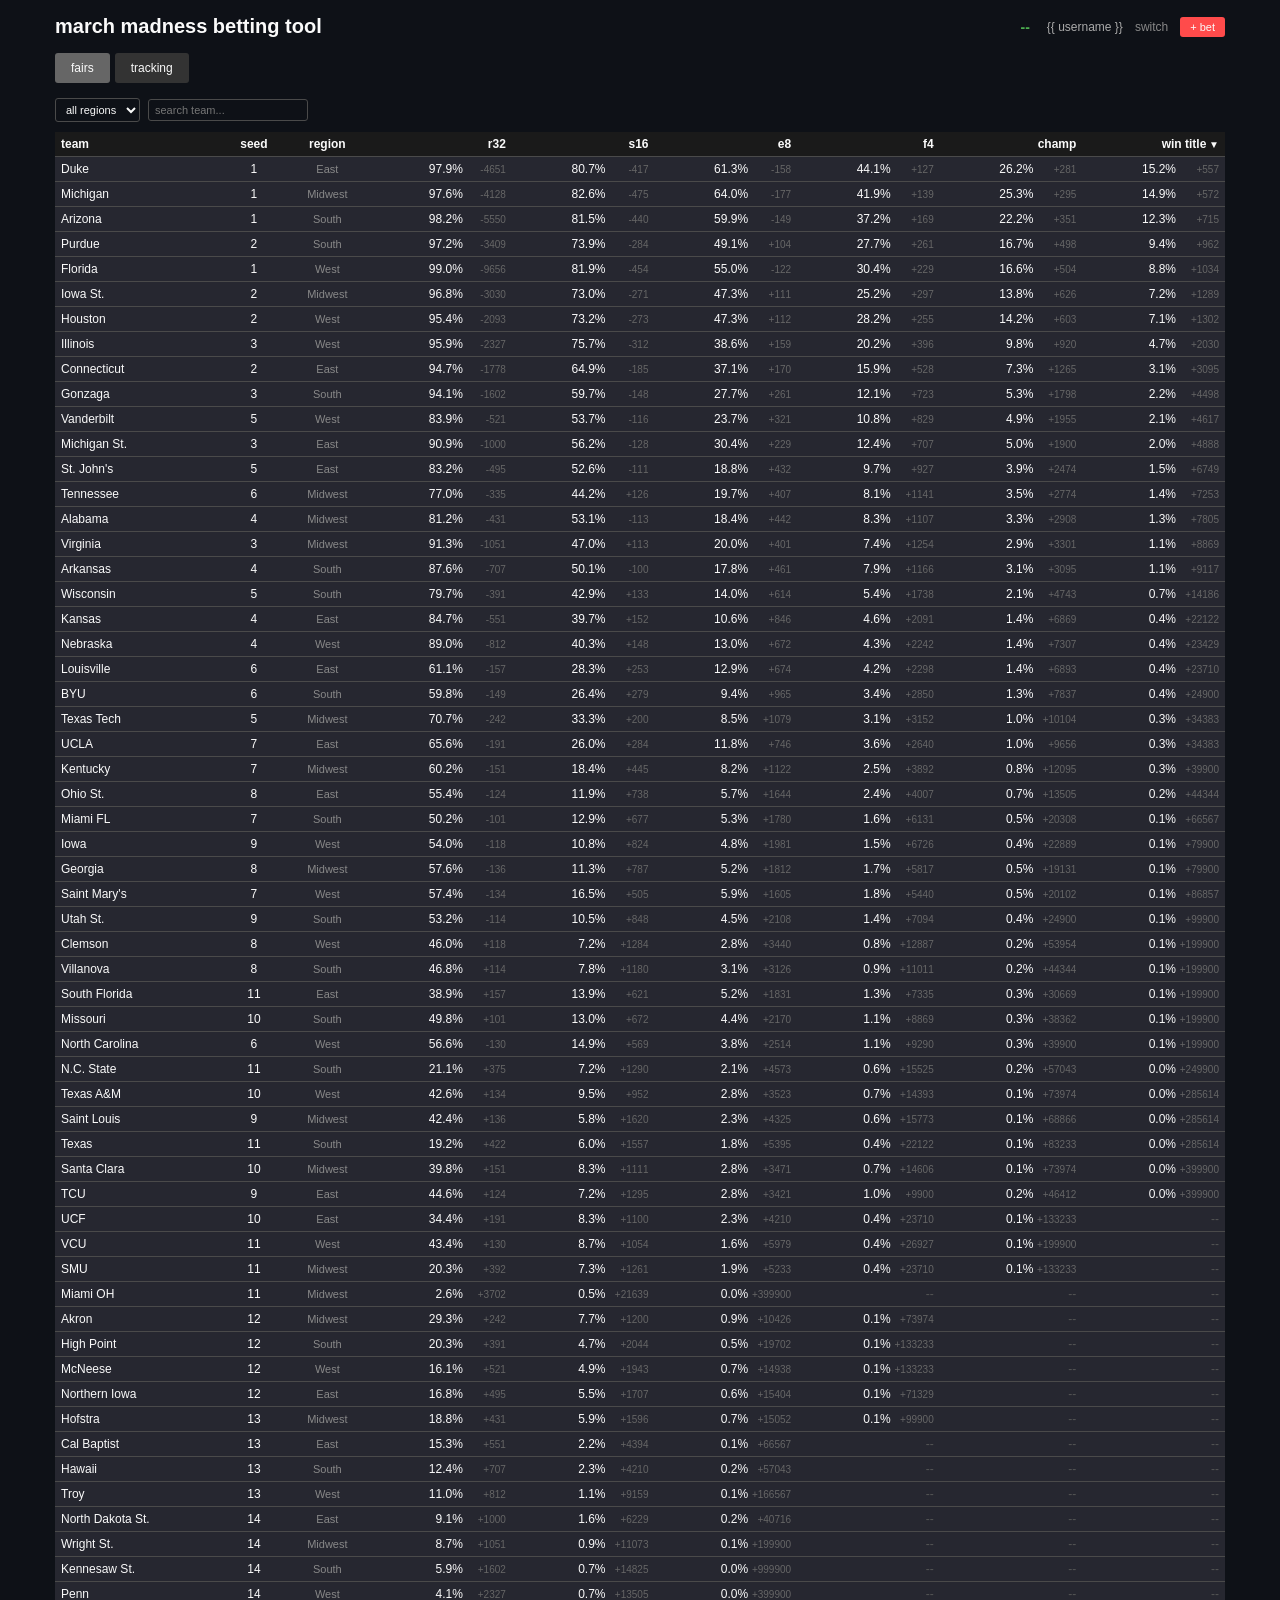
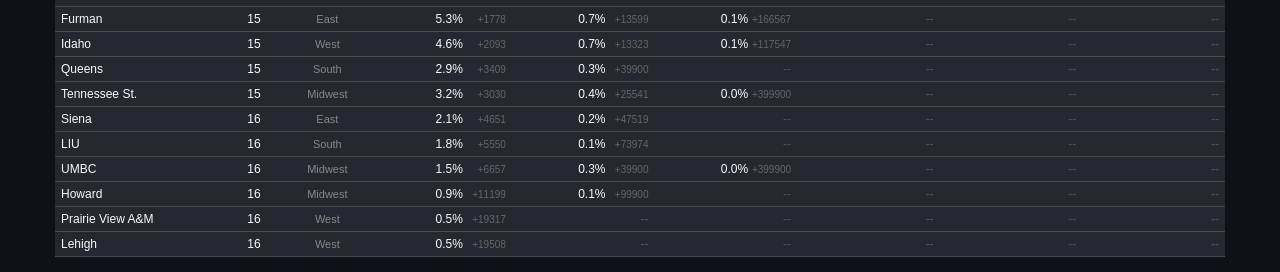
==== templates/index.html @ f967eba8 "update header title Co-Authored-By: Claude Opus 4.6 (1M context) <noreply@anthropic.com>" ====
<!DOCTYPE html>
<html lang="en">
<head>
    <meta charset="UTF-8">
    <meta name="viewport" content="width=device-width, initial-scale=1.0">
    <title>march madness betting tool</title>
    <link rel="stylesheet" href="/static/css/styles.css">
</head>
<body>
    <!-- Header -->
    <div class="header">
        <h1>march madness betting tool</h1>
        <div class="header-right">
            <input type="text" class="bankroll-input" id="bankroll-value" value="--">
            <span class="user-info">{{ username }}</span>
            <a href="/logout" style="color:#888; text-decoration:none; font-size:12px;">switch</a>
            <button onclick="showLogBetModal({})" style="padding:4px 10px; font-size:11px;">+ bet</button>
        </div>
    </div>

    <!-- Tab Navigation -->
    <div class="tabs">
        <button class="tab-btn active" id="fairs-tab-btn" onclick="showTab('fairs')">fairs</button>
        <button class="tab-btn" id="tracking-tab-btn" onclick="showTab('tracking')">tracking</button>
    </div>

    <!-- Fairs Tab -->
    <div id="fairs-tab" style="display:block;">
        <!-- Filters -->
        <div style="display:flex; gap:8px; margin-bottom:10px; align-items:center;">
            <select onchange="filterFairsRegion(this.value)" style="background:#0e1117; border:1px solid #4a4a4a; color:#fafafa; padding:4px 6px; border-radius:3px; font-size:11px;">
                <option value="all">all regions</option>
                <option value="East">east</option>
                <option value="West">west</option>
                <option value="South">south</option>
                <option value="Midwest">midwest</option>
            </select>
            <input type="text" placeholder="search team..." oninput="filterFairsSearch(this.value)" style="background:#0e1117; border:1px solid #4a4a4a; color:#fafafa; padding:4px 6px; border-radius:3px; font-size:11px; width:160px;">
        </div>

        <!-- Fairs Table -->
        <table id="fairs-table" class="fairs-table">
            <thead>
                <tr>
                    <th data-sort="team" onclick="sortFairs('team')">team</th>
                    <th data-sort="seed" onclick="sortFairs('seed')">seed</th>
                    <th>region</th>
                    <th data-sort="r32" onclick="sortFairs('r32')">r32</th>
                    <th data-sort="s16" onclick="sortFairs('s16')">s16</th>
                    <th data-sort="e8" onclick="sortFairs('e8')">e8</th>
                    <th data-sort="f4" onclick="sortFairs('f4')">f4</th>
                    <th data-sort="championship" onclick="sortFairs('championship')">champ</th>
                    <th data-sort="win_title" onclick="sortFairs('win_title')">win title</th>
                </tr>
            </thead>
            <tbody id="fairs-tbody"></tbody>
        </table>
    </div>

    <!-- Tracking Tab -->
    <div id="tracking-tab" style="display:none;">
        <div id="tracking-content">
            <div style="color:#888; padding:20px; text-align:center;">loading...</div>
        </div>
    </div>

    <!-- Log Bet Modal -->
    <div id="log-bet-modal" class="modal-overlay">
        <div class="modal-content">
            <div style="display:flex; justify-content:space-between; align-items:center; margin-bottom:12px;">
                <h2 style="margin:0; font-size:14px;">log bet</h2>
                <span style="cursor:pointer; color:#888; font-size:16px;" onclick="closeLogBetModal()">[x]</span>
            </div>

            <label>tournament</label>
            <input type="text" id="log-bet-tournament" value="March Madness 2025" list="tournament-list">
            <datalist id="tournament-list"></datalist>

            <label>team</label>
            <input type="text" id="log-bet-team" list="team-list" oninput="updateFairFromSelection()" placeholder="e.g. Duke">
            <datalist id="team-list"></datalist>

            <label>market</label>
            <select id="log-bet-market" onchange="updateFairFromSelection()">
                <option value="win_title">win title</option>
                <option value="reach_championship">reach championship</option>
                <option value="reach_f4">reach final four</option>
                <option value="reach_e8">reach elite 8</option>
                <option value="reach_s16">reach sweet 16</option>
                <option value="reach_r32">reach round of 32</option>
                <option value="game_ml">game moneyline</option>
                <option value="game_spread">game spread</option>
                <option value="game_total">game total</option>
                <option value="other">other</option>
            </select>

            <label>book</label>
            <select id="log-bet-book" onchange="updatePmFieldsVisibility(); recalculateKellyDisplay(); checkOppositePosition();">
                <option value="dk">DraftKings</option>
                <option value="fd">FanDuel</option>
                <option value="bov">Bovada</option>
                <option value="bol">BetOnline</option>
                <option value="bm">Bookmaker</option>
                <option value="365">bet365</option>
                <option value="kalshi">Kalshi</option>
                <option value="poly">Polymarket</option>
                <option value="cb">Cloudbet</option>
                <option value="105">Bet105</option>
            </select>

            <div id="log-bet-side-container" style="display:none;">
                <label>side</label>
                <select id="log-bet-side" onchange="checkOppositePosition()">
                    <option value="YES">yes</option>
                    <option value="NO">no</option>
                </select>
            </div>

            <div style="display:flex; gap:6px;">
                <div style="flex:1">
                    <label>fair (american)</label>
                    <input type="text" id="log-bet-fair-american" oninput="onFairAmericanChange()" placeholder="+500">
                </div>
                <div style="flex:1">
                    <label>fair (%)</label>
                    <input type="text" id="log-bet-fair-pct" oninput="onFairPctChange()" placeholder="16.7%">
                </div>
            </div>

            <label>book odds (american)</label>
            <input type="text" id="log-bet-book-odds" oninput="recalculateKellyDisplay()" placeholder="+450">

            <div id="log-bet-pm-fields" style="display:none;">
                <label>bid price (cents)</label>
                <input type="number" id="log-bet-bid-price" oninput="onBidPriceChange()" placeholder="20" step="0.1">
                <span id="log-bet-shares-display" style="font-size:11px; color:#888;"></span>
                <label>filled amount ($)</label>
                <input type="number" id="log-bet-filled" step="0.01" placeholder="0.00">
            </div>

            <label>stake ($)</label>
            <input type="number" id="log-bet-stake" step="0.01" placeholder="0.00">

            <div style="display:flex; gap:12px; margin:6px 0; font-size:11px;">
                <span id="log-bet-kelly-display" style="color:#4caf50;"></span>
                <span id="log-bet-edge-display"></span>
            </div>

            <div id="log-bet-close-info" style="display:none; background:#1a1a1a; padding:6px; border-radius:3px; margin:6px 0; font-size:11px; color:#daa520;"></div>

            <label>notes</label>
            <input type="text" id="log-bet-notes" placeholder="optional">

            <div class="modal-actions">
                <button onclick="closeLogBetModal()" style="background:#333; margin-right:6px;">cancel</button>
                <button onclick="submitLogBet()">log bet</button>
            </div>
        </div>
    </div>

    <!-- Scripts (order matters) -->
    <script src="/static/data/fairs.js"></script>
    <script src="/static/js/constants.js"></script>
    <script src="/static/js/utils.js"></script>
    <script src="/static/js/log-bet.js"></script>
    <script src="/static/js/tracking.js"></script>
    <script src="/static/js/grading.js"></script>
    <script src="/static/js/context-menu.js"></script>
    <script src="/static/js/init.js"></script>
</body>
</html>
---- static/css/styles.css ----
/* ncaa betting tool - dark theme */

* {
  box-sizing: border-box;
  margin: 0;
  padding: 0;
}

body {
  background: #0e1117;
  color: #fafafa;
  font-family: -apple-system, BlinkMacSystemFont, 'Segoe UI', Roboto, sans-serif;
  font-size: 13px;
  max-width: 1200px;
  margin: 0 auto;
  padding: 15px;
}

h1 {
  font-size: 20px;
  font-weight: 600;
}

h2 {
  font-size: 16px;
  font-weight: 600;
}

/* controls */
.controls {
  background: #262730;
  padding: 12px;
  border-radius: 6px;
  margin-bottom: 12px;
}

.controls label {
  color: #aaa;
  font-size: 12px;
  margin-right: 6px;
}

.controls input,
.controls select {
  background: #0e1117;
  border: 1px solid #4a4a4a;
  color: #fafafa;
  padding: 5px;
  border-radius: 3px;
  font-size: 12px;
  margin-right: 8px;
}

/* buttons */
button {
  background: #ff4b4b;
  color: #fafafa;
  border: none;
  padding: 6px 12px;
  font-size: 12px;
  border-radius: 3px;
  cursor: pointer;
}

button:hover {
  background: #ff3333;
}

button:disabled {
  opacity: 0.5;
  cursor: not-allowed;
}

/* tables */
table {
  width: 100%;
  border-collapse: collapse;
  background: #262730;
  font-size: 12px;
}

th,
td {
  padding: 6px 8px;
  border-bottom: 1px solid #4a4a4a;
  text-align: left;
}

th {
  background: #1a1a1a;
  font-weight: 600;
  cursor: pointer;
}

th:hover {
  background: #252525;
}

th.sort-asc::after {
  content: ' \25B2';
  font-size: 10px;
}

th.sort-desc::after {
  content: ' \25BC';
  font-size: 10px;
}

.fairs-table tbody tr:hover,
.tracking-bet-table tbody tr:hover {
  background: #333;
  cursor: pointer;
}

.bet-row {
  user-select: none;
  -webkit-touch-callout: none;
}

/* tabs */
.tabs {
  display: flex;
  gap: 5px;
  margin-bottom: 15px;
}

.tab-btn {
  padding: 8px 16px;
  background: #333;
  border: none;
  color: #fafafa;
  cursor: pointer;
  font-size: 12px;
  border-radius: 3px;
}

.tab-btn.active {
  background: #666;
}

/* modal */
.modal-overlay {
  position: fixed;
  top: 0;
  left: 0;
  width: 100%;
  height: 100%;
  background: rgba(0, 0, 0, 0.8);
  z-index: 1000;
  display: none;
  overflow-y: auto;
}

.modal-content {
  background: #262730;
  margin: 25px auto;
  padding: 15px;
  max-width: 600px;
  border-radius: 6px;
  font-size: 12px;
}

.modal-content label {
  display: block;
  margin-bottom: 3px;
  font-size: 12px;
  color: #aaa;
  font-weight: 500;
}

.modal-content input,
.modal-content select {
  width: 100%;
  padding: 5px;
  margin-bottom: 8px;
  background: #0e1117;
  border: 1px solid #4a4a4a;
  color: #fafafa;
  border-radius: 3px;
  font-size: 11px;
}

.modal-actions {
  margin-top: 15px;
  text-align: right;
}

/* context menu */
.context-menu {
  position: fixed;
  background: #2a2a2a;
  border: 1px solid #4a4a4a;
  border-radius: 4px;
  padding: 4px 0;
  min-width: 150px;
  box-shadow: 0 4px 12px rgba(0, 0, 0, 0.5);
  z-index: 10000;
  display: none;
}

.context-menu-item {
  padding: 8px 16px;
  cursor: pointer;
  color: #fafafa;
  font-size: 13px;
}

.context-menu-item:hover {
  background: #3a3a3a;
}

.context-menu-separator {
  height: 1px;
  background: #4a4a4a;
  margin: 4px 0;
}

/* error */
.error {
  background: #5d1f1f;
  color: #ff6b6b;
  padding: 8px 12px;
  border-radius: 3px;
  margin-bottom: 8px;
}

/* header */
.header {
  display: flex;
  justify-content: space-between;
  align-items: center;
  margin-bottom: 15px;
}

.header-right {
  display: flex;
  align-items: center;
  gap: 12px;
  font-size: 12px;
}

.bankroll-display {
  color: #4caf50;
  font-weight: 600;
  font-size: 14px;
}

.user-info {
  color: #aaa;
}

/* section header */
.section-header {
  background: #1a1a1a;
  padding: 8px 12px;
  cursor: pointer;
  display: flex;
  justify-content: space-between;
  align-items: center;
  border-radius: 3px;
  margin-top: 8px;
  font-size: 13px;
  font-weight: 600;
}

.section-header:hover {
  background: #252525;
}

/* bet selected */
.bet-selected {
  outline: 2px solid #4a90d9;
}

/* pm fields - shown when PM book selected */
.pm-fields {
  display: none;
}

/* side toggle - shown when PM book selected */
.side-toggle {
  display: none;
}

/* probability coloring */
.prob-high {
  color: #4caf50;
}

.prob-med {
  color: #daa520;
}

.prob-low {
  color: #fafafa;
}

/* odds display */
.odds-display {
  color: #888;
  font-size: 10px;
  font-variant-numeric: tabular-nums;
}

/* fairs table layout */
.fairs-table td, .fairs-table th { white-space: nowrap; padding: 5px 6px; }
.fairs-table td:nth-child(2), .fairs-table th:nth-child(2) { text-align: center; }
.fairs-table td:nth-child(3), .fairs-table th:nth-child(3) { text-align: center; }
/* right-align round columns (4-9) headers + data */
.fairs-table th:nth-child(n+4), .fairs-table td:nth-child(n+4) { text-align: right; }

.fairs-table .fair-val {
  display: inline-flex;
  justify-content: flex-end;
  align-items: baseline;
  gap: 3px;
  font-variant-numeric: tabular-nums;
}
.fairs-table .fair-pct { text-align: right; font-size: 12px; }
.fairs-table .fair-odds { text-align: right; color: #666; font-size: 10px; min-width: 40px; }

/* fairs cell */
.fairs-cell { cursor: pointer; padding: 4px 6px; }
.fairs-cell:hover { background: #333; }

/* bankroll input */
.bankroll-input {
  background: transparent;
  border: 1px solid transparent;
  color: #4caf50;
  font-weight: 600;
  font-size: 14px;
  font-family: inherit;
  width: 120px;
  text-align: right;
  padding: 2px 4px;
  border-radius: 3px;
  outline: none;
}
.bankroll-input:hover { border-color: #4a4a4a; }
.bankroll-input:focus { border-color: #4caf50; background: #0e1117; }

/* positive/negative P/L */
.pl-positive {
  color: #4caf50;
}

.pl-negative {
  color: #ff4b4b;
}
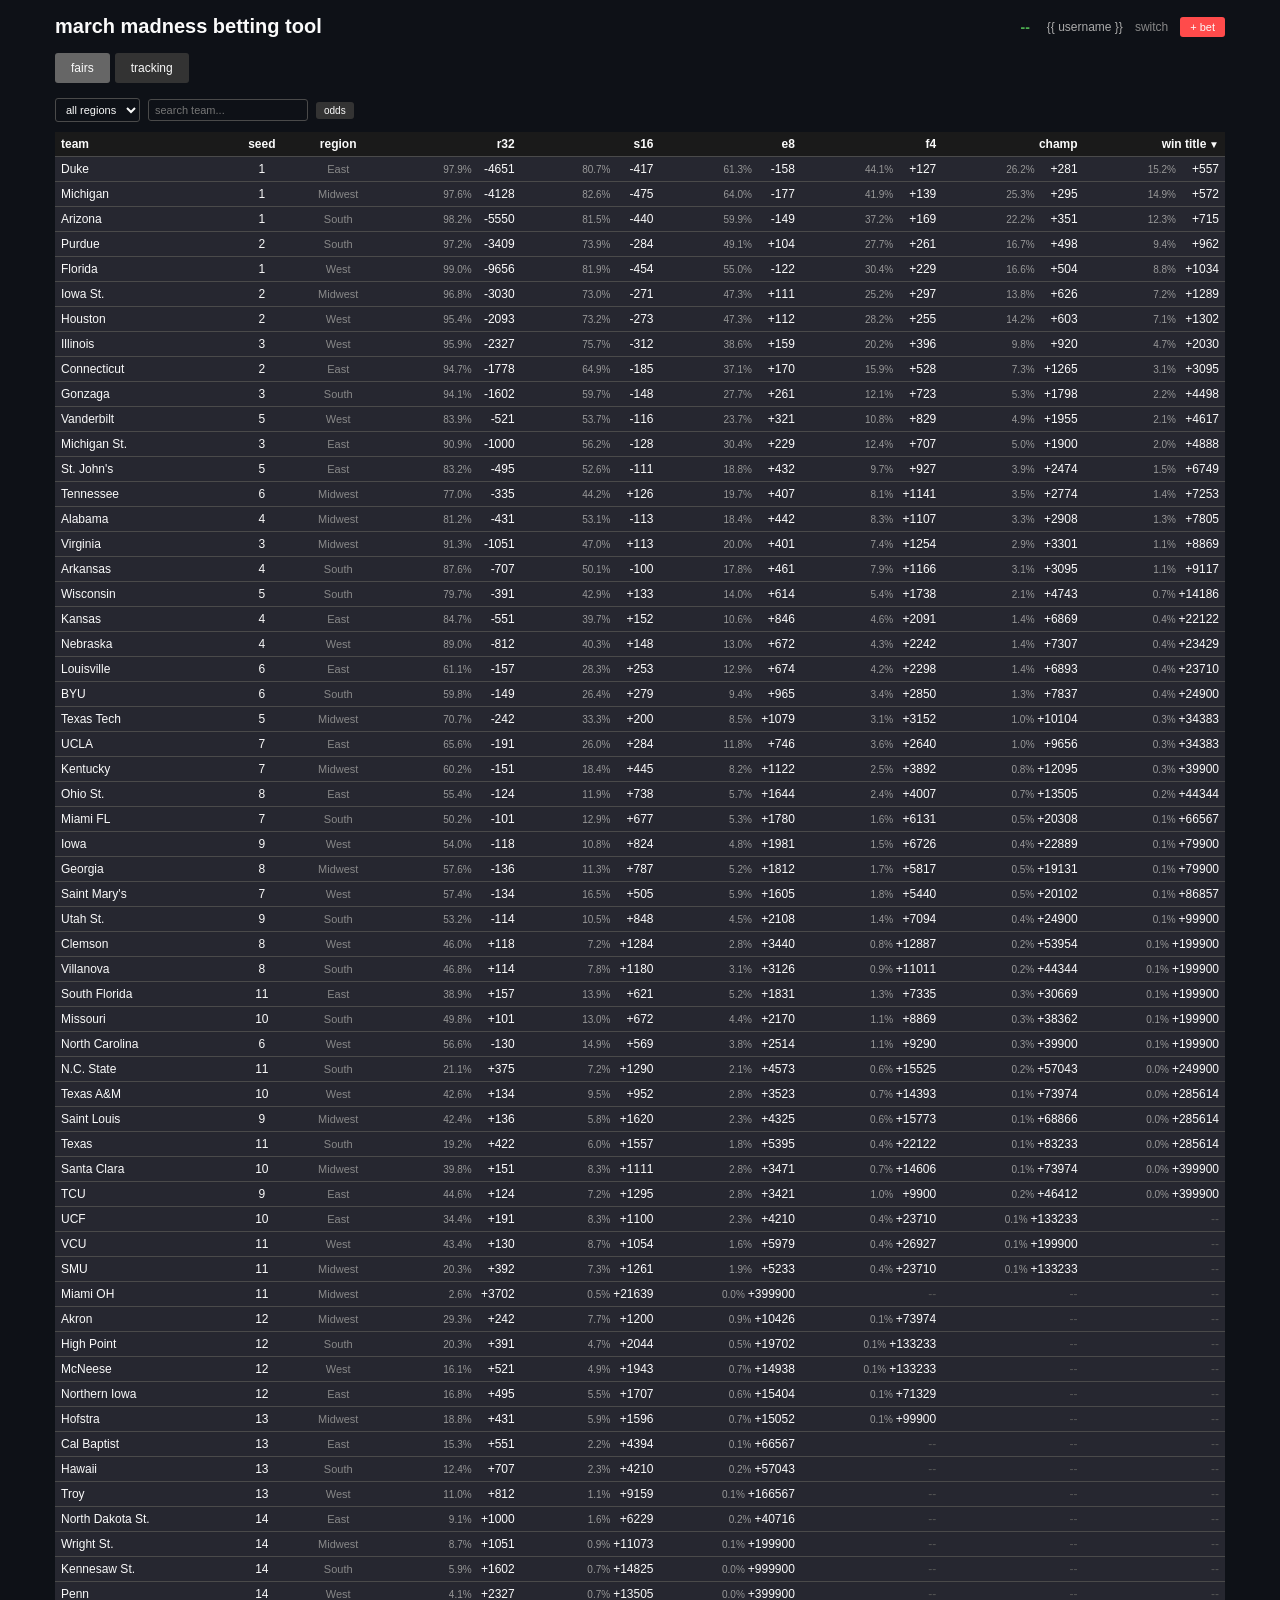
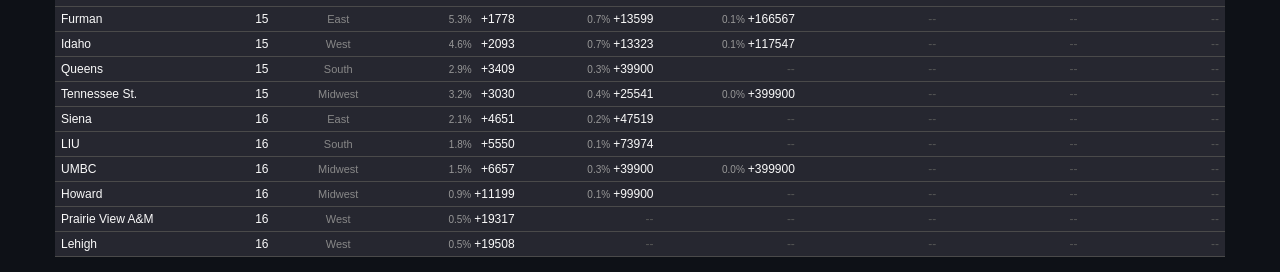
==== commit 209414d1: "brighten muted text, add odds/prob toggle Co-Authored-By: Claude Opus 4.6 (1M context) <noreply@anth" ====
--- a/templates/index.html
+++ b/templates/index.html
@@ -36,6 +36,7 @@
                 <option value="Midwest">midwest</option>
             </select>
             <input type="text" placeholder="search team..." oninput="filterFairsSearch(this.value)" style="background:#0e1117; border:1px solid #4a4a4a; color:#fafafa; padding:4px 6px; border-radius:3px; font-size:11px; width:160px;">
+            <button id="fairs-mode-btn" onclick="toggleFairsMode()" style="padding:3px 8px; font-size:10px; background:#333; border-radius:3px;">odds</button>
         </div>
 
         <!-- Fairs Table -->
--- a/static/css/styles.css
+++ b/static/css/styles.css
@@ -316,8 +316,12 @@
   gap: 3px;
   font-variant-numeric: tabular-nums;
 }
-.fairs-table .fair-pct { text-align: right; font-size: 12px; }
-.fairs-table .fair-odds { text-align: right; color: #666; font-size: 10px; min-width: 40px; }
+/* odds mode (default): american bright, pct muted */
+.fairs-table .fair-pct { text-align: right; font-size: 10px; color: #999; }
+.fairs-table .fair-odds { text-align: right; color: #fafafa; font-size: 12px; min-width: 40px; }
+/* prob mode: pct bright, american muted */
+.fairs-table.prob-mode .fair-pct { color: #fafafa; font-size: 12px; }
+.fairs-table.prob-mode .fair-odds { color: #999; font-size: 10px; }
 
 /* fairs cell */
 .fairs-cell { cursor: pointer; padding: 4px 6px; }
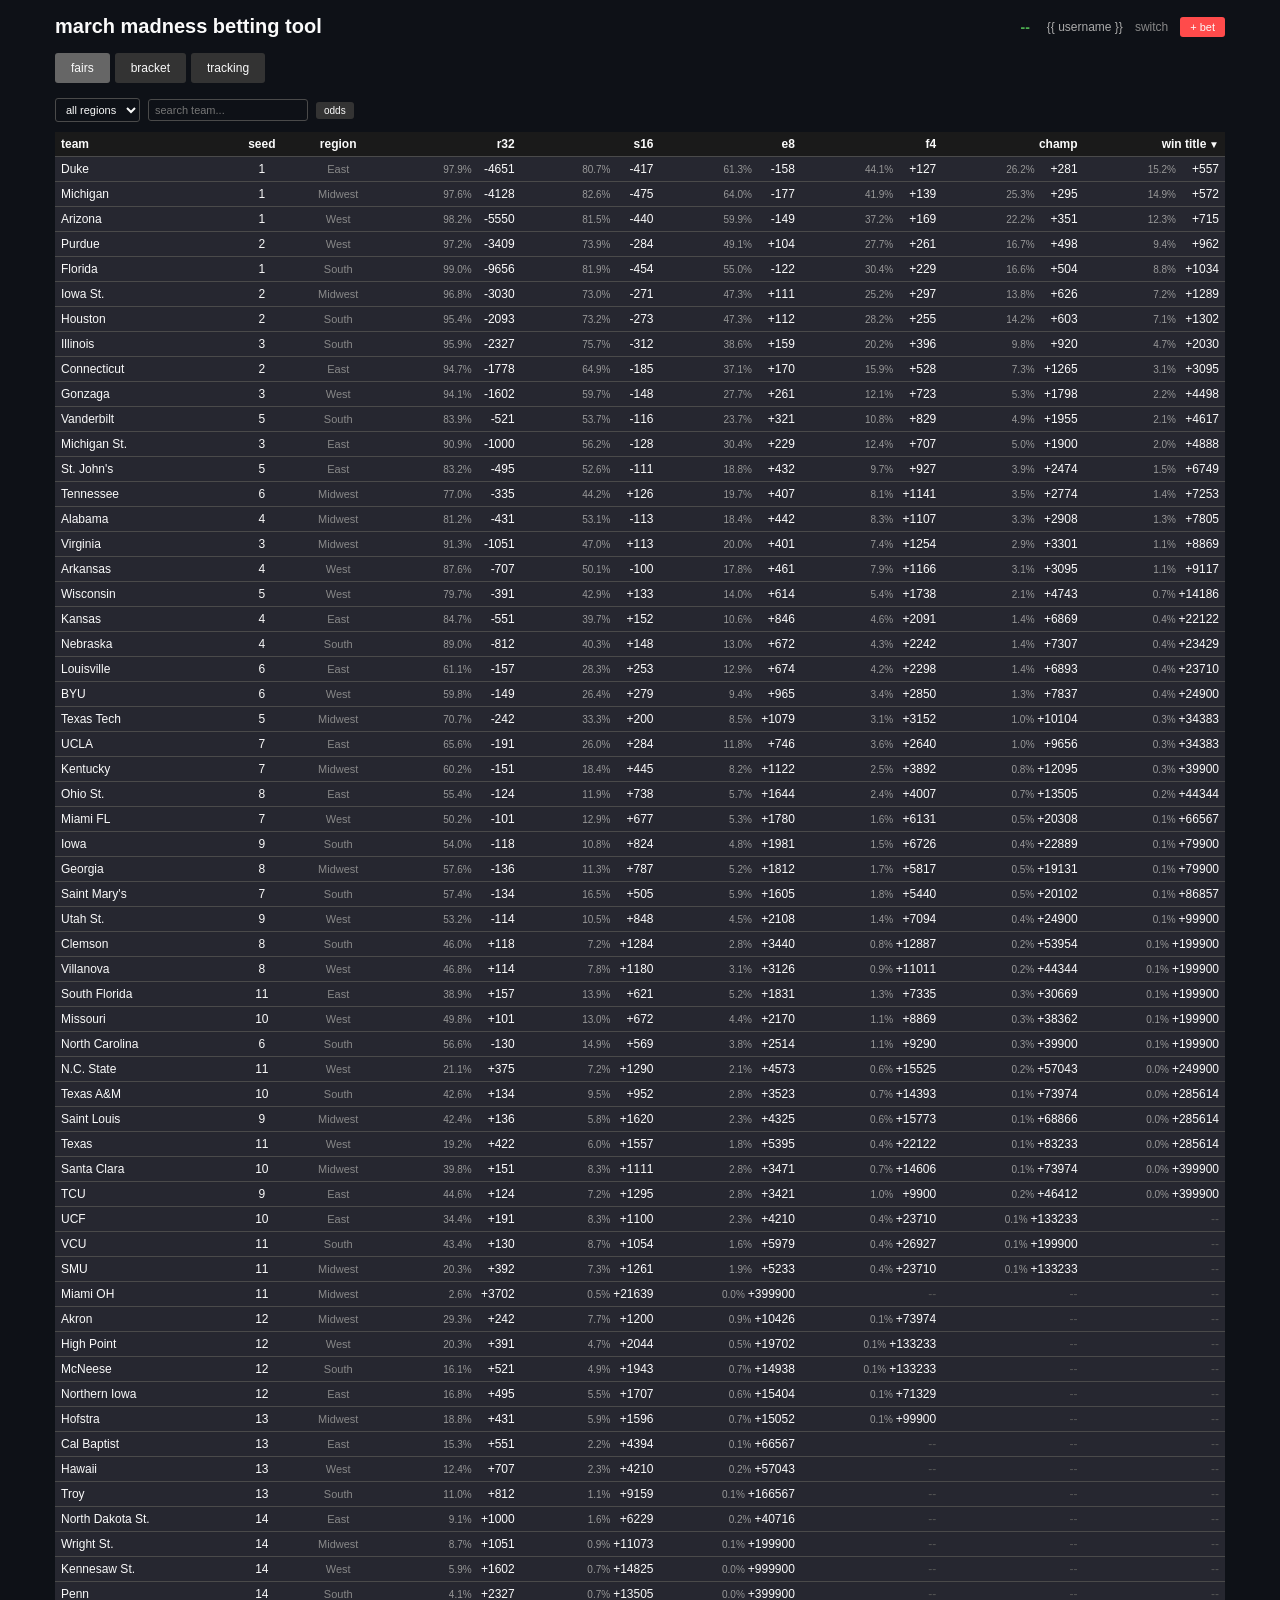
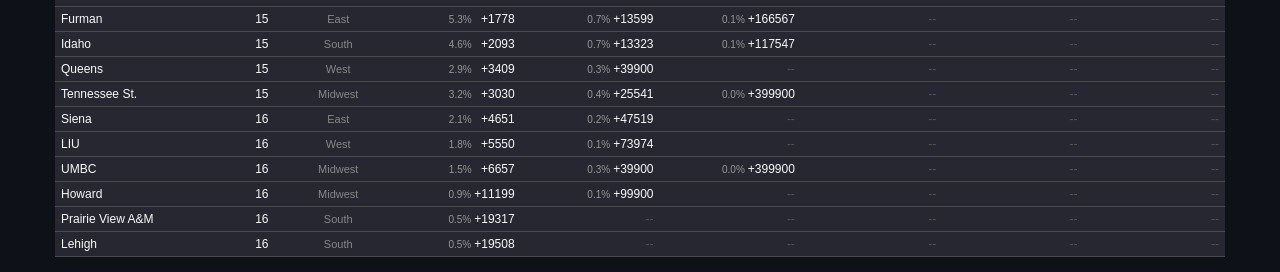
==== commit ba7214b9: "interactive bracket tab, fix west/south region swap - swap South<->West in fairs.js (Arizona->West, " ====
--- a/templates/index.html
+++ b/templates/index.html
@@ -21,6 +21,7 @@
     <!-- Tab Navigation -->
     <div class="tabs">
         <button class="tab-btn active" id="fairs-tab-btn" onclick="showTab('fairs')">fairs</button>
+        <button class="tab-btn" id="bracket-tab-btn" onclick="showTab('bracket')">bracket</button>
         <button class="tab-btn" id="tracking-tab-btn" onclick="showTab('tracking')">tracking</button>
     </div>
 
@@ -58,6 +59,17 @@
         </table>
     </div>
 
+    <!-- Bracket Tab -->
+    <div id="bracket-tab" style="display:none;">
+        <div style="display:flex; gap:6px; margin-bottom:10px;">
+            <button class="bracket-region-btn active" data-region="east" onclick="switchBracketRegion('east')">east</button>
+            <button class="bracket-region-btn" data-region="west" onclick="switchBracketRegion('west')">west</button>
+            <button class="bracket-region-btn" data-region="south" onclick="switchBracketRegion('south')">south</button>
+            <button class="bracket-region-btn" data-region="midwest" onclick="switchBracketRegion('midwest')">midwest</button>
+        </div>
+        <div id="bracket-content" style="overflow-x:auto;"></div>
+    </div>
+
     <!-- Tracking Tab -->
     <div id="tracking-tab" style="display:none;">
         <div id="tracking-content">
@@ -131,16 +143,54 @@
             <label>book odds (american)</label>
             <input type="text" id="log-bet-book-odds" oninput="recalculateKellyDisplay()" placeholder="+450">
 
-            <div id="log-bet-pm-fields" style="display:none;">
-                <label>bid price (cents)</label>
-                <input type="number" id="log-bet-bid-price" oninput="onBidPriceChange()" placeholder="20" step="0.1">
-                <span id="log-bet-shares-display" style="font-size:11px; color:#888;"></span>
-                <label>filled amount ($)</label>
-                <input type="number" id="log-bet-filled" step="0.01" placeholder="0.00">
-            </div>
-
-            <label>stake ($)</label>
-            <input type="number" id="log-bet-stake" step="0.01" placeholder="0.00">
+            <!-- Split Calculator (PM books only) -->
+            <div id="log-bet-split-section" style="display:none; background:#1a1a1a; padding:10px; border-radius:5px; margin-bottom:8px;">
+                <div style="display:flex; gap:12px; margin-bottom:8px; align-items:flex-end;">
+                    <div>
+                        <label style="color:#888; font-size:10px;">raw price % (before fees)</label>
+                        <input type="number" id="log-bet-raw-price" step="0.01" oninput="updateFromRawPrice()" onfocus="this.select()" style="width:80px; padding:4px; background:#0e1117; border:1px solid #4a4a4a; color:#fafafa; border-radius:3px; font-size:11px;">
+                    </div>
+                    <div id="log-bet-fee-display" style="font-size:10px; color:#888; padding-bottom:4px;"></div>
+                </div>
+                <div style="display:grid; grid-template-columns:auto 1fr 1fr 1fr; gap:6px; align-items:center; font-size:11px;">
+                    <div style="font-weight:600;">taker:</div>
+                    <div>
+                        <label style="color:#666; font-size:9px;">shares filled</label>
+                        <input type="number" id="log-bet-taker-shares" step="1" oninput="calculateSplit()" onfocus="this.select()" style="width:100%; padding:3px; background:#0e1117; border:1px solid #4a4a4a; color:#fafafa; border-radius:3px; font-size:11px;">
+                    </div>
+                    <div>
+                        <label style="color:#666; font-size:9px;">price %</label>
+                        <input type="number" id="log-bet-taker-price" step="0.01" oninput="calculateSplit()" onfocus="this.select()" style="width:100%; padding:3px; background:#0e1117; border:1px solid #4a4a4a; color:#fafafa; border-radius:3px; font-size:11px;">
+                    </div>
+                    <div>
+                        <label style="color:#666; font-size:9px;">cost</label>
+                        <input type="text" id="log-bet-taker-cost" readonly style="width:100%; padding:3px; background:#262730; border:1px solid #4a4a4a; color:#fafafa; border-radius:3px; font-size:11px;">
+                    </div>
+                    <div style="font-weight:600;">maker:</div>
+                    <div>
+                        <input type="number" id="log-bet-maker-shares" step="1" oninput="calculateSplit()" onfocus="this.select()" style="width:100%; padding:3px; background:#0e1117; border:1px solid #4a4a4a; color:#fafafa; border-radius:3px; font-size:11px;">
+                    </div>
+                    <div>
+                        <input type="number" id="log-bet-maker-price" step="0.01" oninput="calculateSplit()" onfocus="this.select()" style="width:100%; padding:3px; background:#0e1117; border:1px solid #4a4a4a; color:#fafafa; border-radius:3px; font-size:11px;">
+                    </div>
+                    <div>
+                        <input type="text" id="log-bet-maker-cost" readonly style="width:100%; padding:3px; background:#262730; border:1px solid #4a4a4a; color:#fafafa; border-radius:3px; font-size:11px;">
+                    </div>
+                </div>
+                <div style="margin-top:8px; padding:6px; background:#262730; border-radius:3px; font-size:11px;">
+                    blended: <span id="log-bet-blended-shares">0</span> shares @ <span id="log-bet-blended-odds">--</span> = $<span id="log-bet-blended-cost">0.00</span>
+                </div>
+            </div>
+
+            <!-- Traditional stake (non-PM books) -->
+            <div id="log-bet-stake-section">
+                <label>stake ($)</label>
+                <input type="number" id="log-bet-stake" step="0.01" placeholder="0.00">
+            </div>
+
+            <!-- Hidden PM fields for submission -->
+            <input type="hidden" id="log-bet-bid-price">
+            <input type="hidden" id="log-bet-filled">
 
             <div style="display:flex; gap:12px; margin:6px 0; font-size:11px;">
                 <span id="log-bet-kelly-display" style="color:#4caf50;"></span>
@@ -161,11 +211,13 @@
 
     <!-- Scripts (order matters) -->
     <script src="/static/data/fairs.js"></script>
+    <script src="/static/data/bracket.js"></script>
     <script src="/static/js/constants.js"></script>
     <script src="/static/js/utils.js"></script>
     <script src="/static/js/log-bet.js"></script>
     <script src="/static/js/tracking.js"></script>
     <script src="/static/js/grading.js"></script>
+    <script src="/static/js/bracket.js"></script>
     <script src="/static/js/context-menu.js"></script>
     <script src="/static/js/init.js"></script>
 </body>
--- a/static/css/styles.css
+++ b/static/css/styles.css
@@ -352,3 +352,135 @@
 .pl-negative {
   color: #ff4b4b;
 }
+
+/* ============================================================
+   Bracket
+   ============================================================ */
+
+.bracket-region-btn {
+  padding: 4px 12px;
+  font-size: 11px;
+  background: #262730;
+  color: #888;
+  border: 1px solid #4a4a4a;
+  border-radius: 3px;
+  cursor: pointer;
+}
+
+.bracket-region-btn.active {
+  background: #4a90d9;
+  color: #fff;
+  border-color: #4a90d9;
+}
+
+.bracket-grid {
+  display: flex;
+  gap: 4px;
+  min-width: 900px;
+}
+
+.bracket-col {
+  display: flex;
+  flex-direction: column;
+  gap: 4px;
+  min-width: 200px;
+  justify-content: space-around;
+}
+
+.bracket-col-label {
+  text-align: center;
+  font-size: 10px;
+  color: #666;
+  padding: 2px 0;
+  text-transform: lowercase;
+}
+
+.bracket-matchup {
+  background: #1a1a22;
+  border: 1px solid #333;
+  border-radius: 3px;
+  padding: 2px;
+  margin: 1px 0;
+}
+
+.bracket-vs {
+  text-align: center;
+  font-size: 9px;
+  color: #444;
+  padding: 0;
+  line-height: 1;
+}
+
+.bracket-team {
+  display: flex;
+  align-items: center;
+  gap: 4px;
+  padding: 3px 6px;
+  cursor: pointer;
+  border-radius: 2px;
+  font-size: 11px;
+  transition: background 0.1s;
+}
+
+.bracket-team:hover {
+  background: #262730;
+}
+
+.bracket-team.bracket-empty {
+  color: #444;
+  cursor: default;
+  padding: 3px 6px;
+}
+
+.bracket-team.bracket-empty:hover {
+  background: transparent;
+}
+
+.bracket-team.bracket-advanced {
+  background: #1a2a1a;
+  border-left: 2px solid #4caf50;
+}
+
+.bracket-team.bracket-eliminated {
+  opacity: 0.35;
+}
+
+.bracket-seed {
+  color: #888;
+  font-size: 9px;
+  min-width: 14px;
+  text-align: right;
+}
+
+.bracket-team-name {
+  flex: 1;
+  white-space: nowrap;
+  overflow: hidden;
+  text-overflow: ellipsis;
+  color: #ddd;
+  font-size: 11px;
+}
+
+.bracket-fair {
+  font-size: 9px;
+  color: #666;
+  white-space: nowrap;
+  font-family: 'SF Mono', 'Menlo', monospace;
+}
+
+.bracket-clear {
+  color: #666;
+  font-size: 9px;
+  cursor: pointer;
+  padding: 0 2px;
+  margin-left: 2px;
+}
+
+.bracket-clear:hover {
+  color: #ff4b4b;
+}
+
+.bracket-winner-slot {
+  background: #1a1a2a;
+  border: 1px solid #4a90d9;
+}
